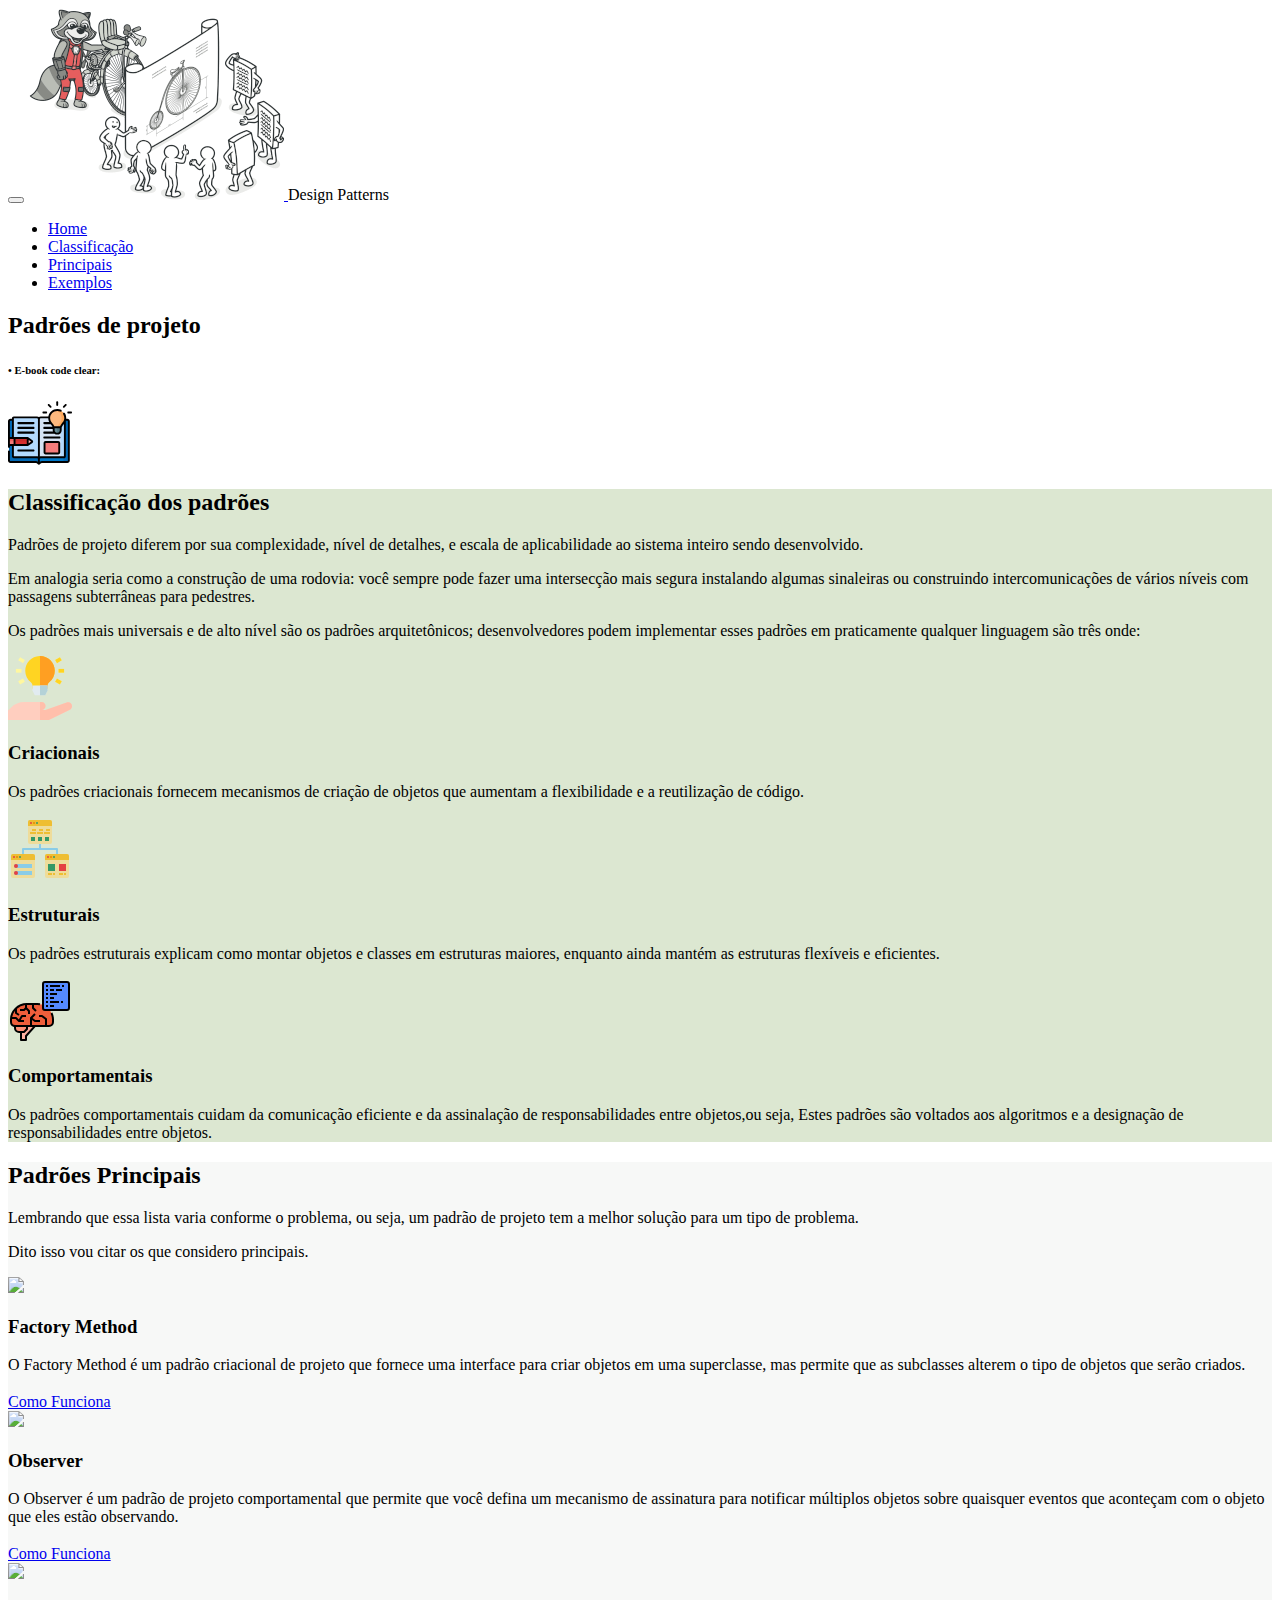
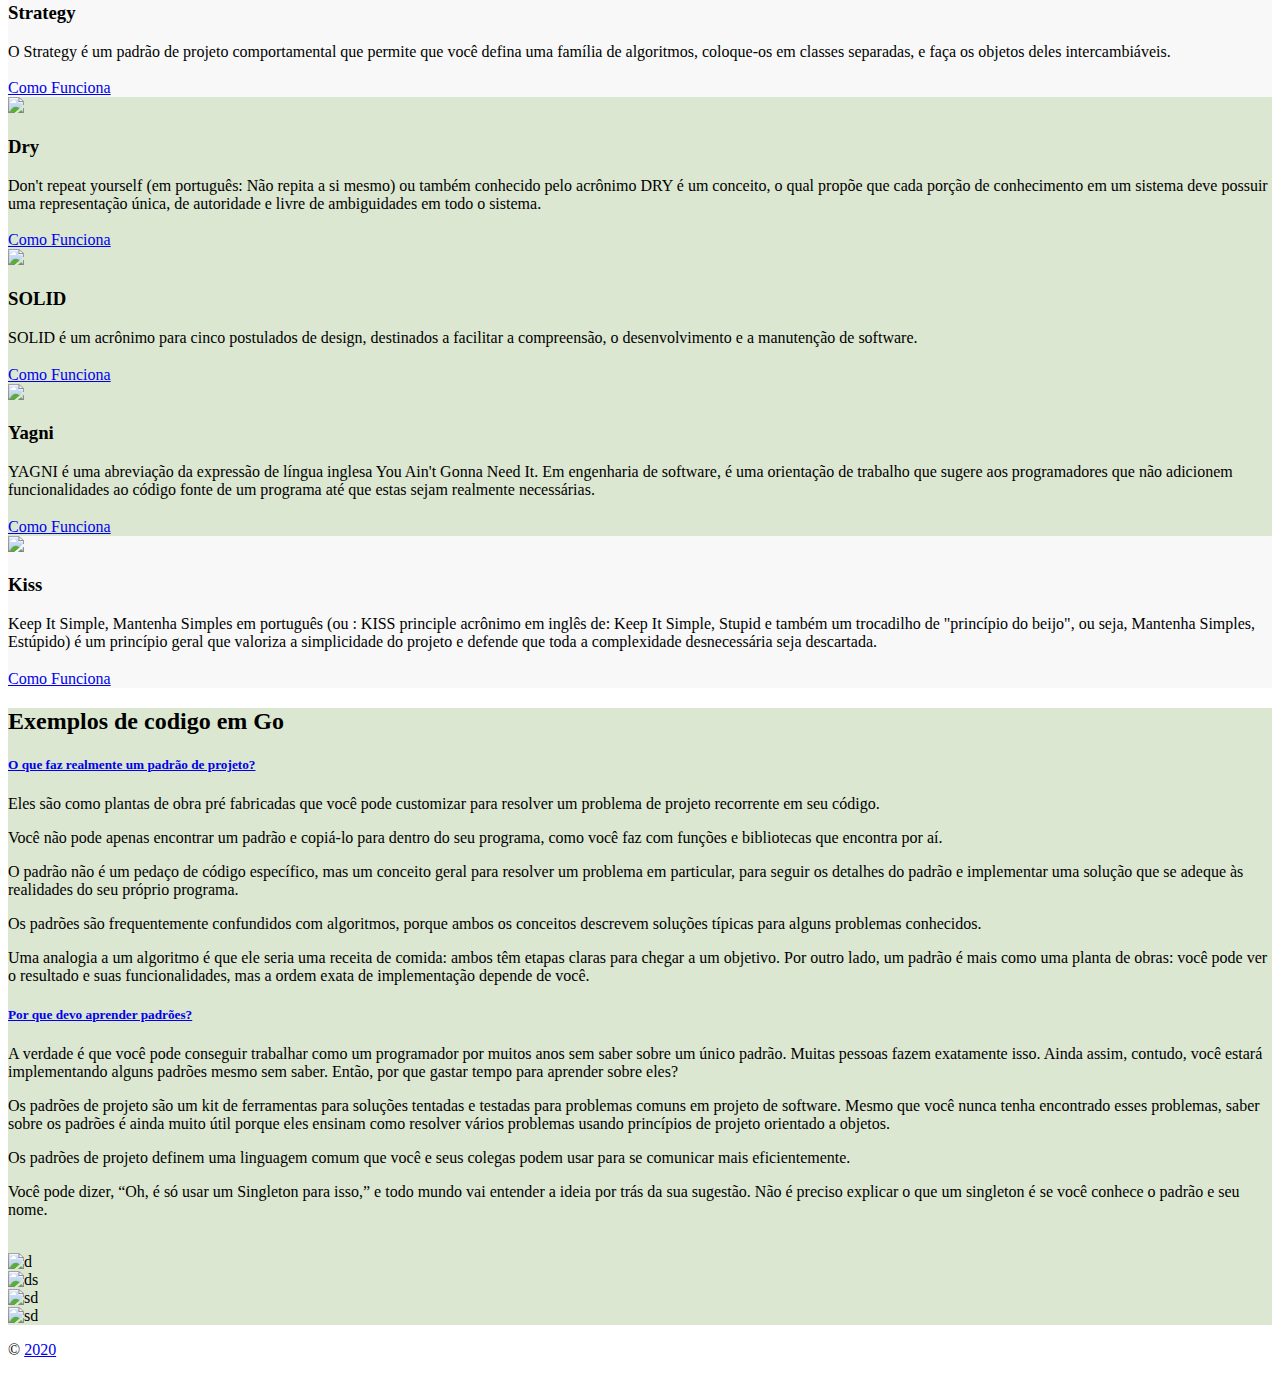
==== index.html @ e41fa411 "refactor" ====
<!DOCTYPE html>
<html lang="pt-br">

<head>
	<script async src="https://www.googletagmanager.com/gtag/xxxxxxxxxxxxxxx"></script>
	<script>
		window.dataLayer = window.dataLayer || [];

		function gtag() {
			dataLayer.push(arguments);
		}
		gtag('js', new Date());

		gtag('config', 'UA-113552331-1');
	</script>

<!-- Basic Page Needs
  ================================================== -->
	<meta charset="utf-8">
	<title>design patterns</title>
	<meta name="viewport" content="width=device-width, initial-scale=1, maximum-scale=1">

<!--=========================
    estilos
  ============================== -->
<!-- BOOTSTRAP CSS -->
	<link rel="stylesheet" href="css/bootstrap.min.css">


<!-- EXTERNAL PLUGIN CSS -->
	<link rel="stylesheet" href="css/swiper.min.css">
	<!-- Screenshot Slider -->
	<link rel="stylesheet" href="css/nivo-lightbox.css">
	<!-- Screenshot Slider -->
	<link rel="stylesheet" href="css/themes/default/default.css">
	<!-- TYPOGRAPHY -->
	<link id="toTypography" href="css/typography/typography-1.css" rel="stylesheet">

	<!-- CUSTOM CSS -->
	<link rel="stylesheet" href="css/style.css">

	<!-- COLORS -->
	<link id="toColor" href="css/colors/green.css" rel="stylesheet">

	<!--ICONE DA ABA-->
	<link rel="shortcut icon" href="images/logo/patterns-logo.png">

</head>

<body class="body-container">
	<div id="page" class="page">
<!-- start page -->
		
<!--=========================
    NAVBAR
		=========================-->
		<div class="navbar navbar-nemo navbar-fixed-top">
			<div class="container">
				<div class="navbar-header">
					<button type="button" class="navbar-toggle" data-toggle="collapse" data-target="#nemo-navigation" aria-expanded="false">
						<span class="sr-only"></span>
						<span class="icon-bar icon-bar-top"></span>
						<span class="icon-bar icon-bar-middle"></span>
						<span class="icon-bar icon-bar-bottom"></span>
					</button>

					<?xml version="1.0" encoding="utf-8"?>

					<!--LOGO -->
					<a class="navbar-brand" href="#">
						<img src="images/icons/patterns-logo.png" alt="Logo">
					</a>
					<h7 class=".btn-sm">Design Patterns</h7>
				</div>

				<div class="collapse navbar-collapse" id="nemo-navigation">
					<ul class="nav navbar-nav navbar-right">
						<li class="active">
							<a href="#1">Home</a>
						</li>
						<li>
							<a href="#2">Classificação</a>
						</li>
						<li>
							<a href="#3">Principais</a>
						</li>
						<li>
							<a href="#4">Exemplos</a>
						</li>
					</ul>
				</div>
			</div>
		</div>
		
<!--=========================
    Home
		=========================-->
		<section class="resraurant-description-1 content-half white-bg" id="1">
			<div class="container-half container-half-left cover-bg pr-30 editBG" style="background-image: url(images/icons/home1.jpeg);"></div>

			<div class="container">
				<div class="row">
					<div class="col-md-6 col-md-offset-7 p100">

						<h2 class="title-text"> Padrões de projeto </h2>

						<h6 class="title-text">• E-book code clear:</h6>
						<a href="./e-books/Codigo Limpo - PT.pdf" class="btn btn-default btn-sm">
							<img src="images/icons/home2.svg" />
						</a>

					</div>
				</div>
			</div>
		</section>
		
<!--=========================
    Classificação
		=========================-->
		<section class="2 text-center padding-120-75" id="2" style="background-color: rgb(220, 231, 209)">
			<div class="container">

				<h2 class="heading-text">Classificação dos padrões</h2>
					<p>Padrões de projeto diferem por sua complexidade, nível de detalhes, e escala de aplicabilidade ao sistema inteiro sendo desenvolvido.</p>

					<p>Em analogia seria como a construção de uma rodovia: você sempre pode fazer uma intersecção mais segura instalando algumas sinaleiras ou construindo intercomunicações de vários níveis com passagens subterrâneas para pedestres.</p>
					
					<p>Os padrões mais universais e de alto nível são os padrões arquitetônicos; desenvolvedores podem implementar esses padrões em praticamente qualquer linguagem são três onde:</p>
				
				<div class="row">
					<div class="col-md-4 col-sm-8 col-md-offset-0 col-sm-offset-2 p_lr45 mb50">
						<div class="feature-item">
							<img src="images/icons/class1.svg" />
							<h3 class="title-text"></h3>
							<h3 class="title-text">Criacionais</h3>
							<p> Os padrões criacionais fornecem mecanismos de criação de objetos que aumentam a flexibilidade e a reutilização de código.
							</p>
						</div>

					</div>

					<div class="col-md-4 col-sm-8 col-md-offset-0 col-sm-offset-2 p_lr45 mb50">
						<div class="feature-item">
							<img src="images/icons/class2.svg" />
							<h3 class="title-text"></h3>
							<h3 class="title-text">Estruturais</h3>
							<p> Os padrões estruturais explicam como montar objetos e classes em estruturas maiores, enquanto ainda mantém as estruturas flexíveis e eficientes.</p>
						</div>
					</div>

					<div class="col-md-4 col-sm-8 col-md-offset-0 col-sm-offset-2 p_lr45 mb50">
						<div class="feature-item">
							<img src="images/icons/class3.svg" />
							<h3 class="title-text"></h3>
							<h3 class="title-text">Comportamentais</h3>
							<p> Os padrões comportamentais cuidam da comunicação eficiente e da assinalação de responsabilidades entre objetos,ou seja, Estes padrões são voltados aos algoritmos e a designação de responsabilidades entre objetos.
							</p>
						</div>
					</div>
				</div>
			</div>
		</section>


<!--=========================
    Principais
		=========================-->
		<section class="3 text-center padding-120-75" id="3" style="background-color: rgb(247, 248, 247)">
			<div class="container">
				<div class="row">
					<div class="col-lg-6 col-md-8 col-sm-10 col-lg-offset-3 col-md-offset-2 col-sm-offset-1">
						<div class="section-heading text-center">

							<h2 class="heading-text">Padrões Principais</h2>
							<p> Lembrando que essa lista varia conforme o problema, ou seja, um padrão de projeto tem a melhor solução para um tipo de problema. </p>
							<p>Dito isso vou citar os que considero principais.</p>

						</div>
					</div>
				</div>

				<div class="content-half feature-style-half-content">
					<div class="container-half container-half-left cover-bg editBG" style="background-image: url(images/cesta/cesta2.jpg);"></div>

					<div class="row">
						<div class="col-md-6 col-sm-6 col-sm-offset-6 col-md-offset-7">
							<div class="feature-item text-center">

								<img src="images/icons/7cesta.svg" />
								<h3 class="title-text"></h3>
								<h3 class="title-text">Factory Method</h3>
								<p>O Factory Method é um padrão criacional de projeto que fornece uma interface para criar objetos em uma superclasse, mas permite que as subclasses alterem o tipo de objetos que serão criados.</p>

								<h3 class="title-text"></h3>
								<a href="./pages/tutorial.html" class="btn btn-info btn-lg">
									<span>Como Funciona</span>
								</a>

							</div>
						</div>
					</div>
				</div>

				<div class="content-half feature-style-half-content">
					<div class="container-half container-half-right cover-bg editBG" style="background-image: url(images/cesta/cesta3.jpg);"></div>

					<div class="row">
						<div class="col-md-4 col-sm-6 col-md-offset-1">
							<div class="feature-item text-center">

								<img src="images/icons/8cesta.svg" />
								<h3 class="title-text"></h3>
								<h3 class="title-text">Observer</h3>
								<p>O Observer é um padrão de projeto comportamental que permite que você defina um mecanismo de assinatura para notificar múltiplos objetos sobre quaisquer eventos que aconteçam com o objeto que eles estão observando.</p>

								<h3 class="title-text"></h3>
								<a href="./pages/observer.html" class="btn btn-info btn-lg">
									<span>Como Funciona</span>
								</a>

							</div>
						</div>
					</div>
				</div>

				<div class="content-half feature-style-half-content">
					<div class="container-half container-half-left cover-bg editBG" style="background-image: url(images/cesta/cesta4.jpg)"></div>

					<div class="row">
						<div class="col-md-4 col-sm-6 col-sm-offset-6 col-md-offset-7">
							<div class="feature-item text-center">

								<img src="images/icons/9cesta.svg" />
								<h3 class="title-text"></h3>
								<h3 class="title-text">Strategy</h3>
								<p>O Strategy é um padrão de projeto comportamental que permite que você defina uma família de algoritmos, coloque-os em classes separadas, e faça os objetos deles intercambiáveis.</p>
							
								<h3 class="title-text"></h3>
								<a href="./pages/tutorial.html" class="btn btn-info btn-lg">
									<span>Como Funciona</span>
								</a>

							</div>
						</div>
					</div>
				</div>
		</section>

		<section class="3 text-center padding-120-75" id="3" style="background-color:  rgb(220, 231, 209)">
			<div class="container">
				<div class="row">
					<div class="col-lg-6 col-md-8 col-sm-10 col-lg-offset-3 col-md-offset-2 col-sm-offset-1">
						<div class="section-heading text-center">
						</div>
					</div>
				</div>

				<div class="content-half feature-style-half-content">
					<div class="container-half container-half-left cover-bg editBG" style="background-image: url(images/cesta/detox.jpg);"></div>

					<div class="row">
						<div class="col-md-6 col-sm-6 col-sm-offset-6 col-md-offset-7">
							<div class="feature-item text-center">

								<img src="images/icons/7cesta.svg" />
								<h3 class="title-text"></h3>
								<h3 class="title-text">Dry</h3>
								<p>Don't repeat yourself (em português: Não repita a si mesmo) ou também conhecido pelo acrônimo DRY é um conceito, o qual propõe que cada porção de conhecimento em um sistema deve possuir uma representação única, de autoridade e livre de ambiguidades em todo o sistema.</p>

								<h3 class="title-text"></h3>
								<a href="./pages/tutorial.html" class="btn btn-info btn-lg">
									<span>Como Funciona</span>
								</a>

							</div>
						</div>
					</div>
				</div>

				<div class="content-half feature-style-half-content">
					<div class="container-half container-half-right cover-bg editBG" style="background-image: url(images/cesta/cesta3.jpg);"></div>

					<div class="row">
						<div class="col-md-4 col-sm-6 col-md-offset-1">
							<div class="feature-item text-center">

								<img src="images/icons/8cesta.svg" />
								<h3 class="title-text"></h3>
								<h3 class="title-text">SOLID</h3>
								<p>SOLID é um acrônimo para cinco postulados de design, destinados a facilitar a compreensão, o desenvolvimento e a manutenção de software.</p>

								<h3 class="title-text"></h3>
								<a href="./pages/tutorial.html" class="btn btn-info btn-lg">
									<span>Como Funciona</span>
								</a>

							</div>
						</div>
					</div>
				</div>

				<div class="content-half feature-style-half-content">
					<div class="container-half container-half-left cover-bg editBG" style="background-image: url(images/cesta/cesta4.jpg)"></div>

					<div class="row">
						<div class="col-md-4 col-sm-6 col-sm-offset-6 col-md-offset-7">
							<div class="feature-item text-center">

								<img src="images/icons/9cesta.svg" />
								<h3 class="title-text"></h3>
								<h3 class="title-text">Yagni</h3>
								<p>YAGNI é uma abreviação da expressão de língua inglesa You Ain't Gonna Need It. Em engenharia de software, é uma orientação de trabalho que sugere aos programadores que não adicionem funcionalidades ao código fonte de um programa até que estas sejam realmente necessárias.</p>

								<h3 class="title-text"></h3>
								<a href="./pages/tutorial.html" class="btn btn-info btn-lg">
									<span>Como Funciona</span>
								</a>

							</div>
						</div>
					</div>
				</div>
		</section>

		<section class="3 text-center padding-120-75" id="3" style="background-color: rgb(247, 248, 247)">
			<div class="container">
				<div class="row">
					<div class="col-lg-6 col-md-8 col-sm-10 col-lg-offset-3 col-md-offset-2 col-sm-offset-1">
						<div class="section-heading text-center">
						</div>
					</div>
				</div>

				<div class="content-half feature-style-half-content">
					<div class="container-half container-half-right cover-bg editBG" style="background-image: url(images/cesta/fatiado.jpg);"></div>

					<div class="row">
						<div class="col-md-4 col-sm-6 col-md-offset-1">
							<div class="feature-item text-center">

								<img src="images/icons/fatiado.svg" />
								<h3 class="title-text"></h3>
								<h3 class="title-text">Kiss</h3>
								<p>Keep It Simple, Mantenha Simples em português (ou : KISS principle acrônimo em inglês de: Keep It Simple, Stupid e também um trocadilho de "princípio do beijo", ou seja, Mantenha Simples, Estúpido) é um princípio geral que valoriza a simplicidade do projeto e defende que toda a complexidade desnecessária seja descartada.</p>

								<h3 class="title-text"></h3>
								<a href="./pages/tutorial.html" class="btn btn-info btn-lg">
									<span>Como Funciona</span>
								</a>

							</div>
						</div>
					</div>
				</div>
		</section>

		</div>
		</section>

<!--=========================
    Exemplos
		=========================-->
		<section class="4 text-center padding-120-75" id="4" style="background-color: rgb(220, 231, 209)">
			<div class="container">
				<div class="row">
					<div class="col-lg-6 col-md-8 col-sm-10 col-lg-offset-3 col-md-offset-2 col-sm-offset-1">
						<div class="section-heading text-center">

							<h2 class="heading-text">Exemplos de codigo em Go</h2>

							<div class="panel">
								<div class="panel-heading secondary-color-bg" role="tab" id="headingOne_accordionThree">
									<h5 class="title-text">
										<a role="button" data-toggle="collapse" data-parent="#accordionThree" href="#collapseOne_accordionTwo" aria-expanded="true"
										aria-controls="collapseOne_accordionThree">
										O que faz realmente um padrão de projeto?
										</a>
									</h5>
								</div>
								<div id="collapseOne_accordionTwo" class="panel-collapse collapse in" role="tabpanel" aria-labelledby="headingOne_accordionTwo">
									<div class="panel-body secondary-color-bg">
					<p>Eles são como plantas de obra pré fabricadas que você pode customizar para resolver um problema de projeto recorrente em seu código.</p>
					
					<p>Você não pode apenas encontrar um padrão e copiá-lo para dentro do seu programa, como você faz com funções e bibliotecas que encontra por aí.</p> 
					
					<p>O padrão não é um pedaço de código específico, mas um conceito geral para resolver um problema em particular, para seguir os detalhes do padrão e implementar uma solução que se adeque às realidades do seu próprio programa.</p>
					
					<p>Os padrões são frequentemente confundidos com algoritmos, porque ambos os conceitos descrevem soluções típicas para alguns problemas conhecidos.</p> 
					
					<p>Uma analogia a um algoritmo é que ele seria uma receita de comida: ambos têm etapas claras para chegar a um objetivo. Por outro lado, um padrão é mais como uma planta de obras: você pode ver o resultado e suas funcionalidades, mas a ordem exata de implementação depende de você.</p>
									</div>
								</div>
							</div>
					
							
							<div class="panel">
								<div class="panel-heading secondary-color-bg" role="tab" id="headingFour_accordionFive">
									<h5 class="title-text">
										<a role="button" class="collapsed" data-toggle="collapse" data-parent="#accordionThree" href="#collapseFour_accordionFive"
										aria-expanded="true" aria-controls="collapseFour_accordionFive">
										Por que devo aprender padrões?
									</a>
								</h5>
							</div>
							<div id="collapseFour_accordionFive" class="panel-collapse collapse" role="tabpanel" aria-labelledby="headingFour_accordionFive">
							<div class="panel-body secondary-color-bg">
					<p>A verdade é que você pode conseguir trabalhar como um programador por muitos anos sem saber sobre um único padrão. Muitas pessoas fazem exatamente isso. Ainda assim, contudo, você estará implementando alguns padrões mesmo sem saber. Então, por que gastar tempo para aprender sobre eles?</p>
					
					<p>Os padrões de projeto são um kit de ferramentas para soluções tentadas e testadas para problemas comuns em projeto de software. Mesmo que você nunca tenha encontrado esses problemas, saber sobre os padrões é ainda muito útil porque eles ensinam como resolver vários problemas usando princípios de projeto orientado a objetos.</p>
					
					<p>Os padrões de projeto definem uma linguagem comum que você e seus colegas podem usar para se comunicar mais eficientemente.</p>
					
					<p>Você pode dizer, “Oh, é só usar um Singleton para isso,” e todo mundo vai entender a ideia por trás da sua sugestão. Não é preciso explicar o que um singleton é se você conhece o padrão e seu nome.</p>
									</div>
								</div>
							</div>

						</div>
					</div>
				</div>

				<div class="swiper-container screenshot-slides" id="screenshot-1-swiper">
					<img src="" class="screenshot-frame" alt="">
					<div class="swiper-wrapper">
						<!-- SLIDES -->

						<div class="swiper-slide">
							<img src="images/screenshots/sc1.jpg" alt="d" id="edit1">
						</div>
						<div class="swiper-slide">
							<img src="images/screenshots/sc2.png" alt="ds" id="edit2">
						</div>
						<div class="swiper-slide">
							<img src="images/screenshots/sc3.png" alt="sd" id="edit3">
						</div>
						<div class="swiper-slide">
							<img src="images/screenshots/sc4.png" alt="sd" id="edit4">
						</div>

					</div>
					<div class="swiper-pagination" id="edit4"></div>

				</div>
			</div>
		</section>

<!--=========================
    Footer
		=========================-->
		<footer class="footers footer-1 editBG" id="footer" style="outline: none; cursor: default;">
			<div class="container text-center">
				<p class="copyright" style="outline: none; cursor: default;">©
					<a href="#" style="outline: none; cursor: default;">2020</a></p>
			</div>
		</footer>


<!--=========================
    SCRIPTS
		=========================-->
		<script src="js/jquery-1.11.3.min.js"></script>
		<script src="js/bootstrap.min.js"></script>
		<script src="js/nivo-lightbox.min.js"></script>
		<script src="js/jquery.scrollTo.min.js"></script>
		<script src="js/jquery.localScroll.min.js"></script>
		<script src="js/jquery.nav.js"></script>
		<script src="js/jquery.ajaxchimp.min.js"></script>
		<script src="js/jquery.fitvids.js"></script>
		<script src="js/matchMedia.js"></script>
		<script src="js/jquery.mixitup.js"></script>
		<script src="js/swiper.jquery.min.js"></script>
		<script src="js/smoothscroll.js"></script>
		<script src="js/jquery.datetimepicker.full.min.js"></script>
		<script src="js/jquery.countdown.min.js"></script>
		<script src="js/application.js"></script>

</body>
</html>
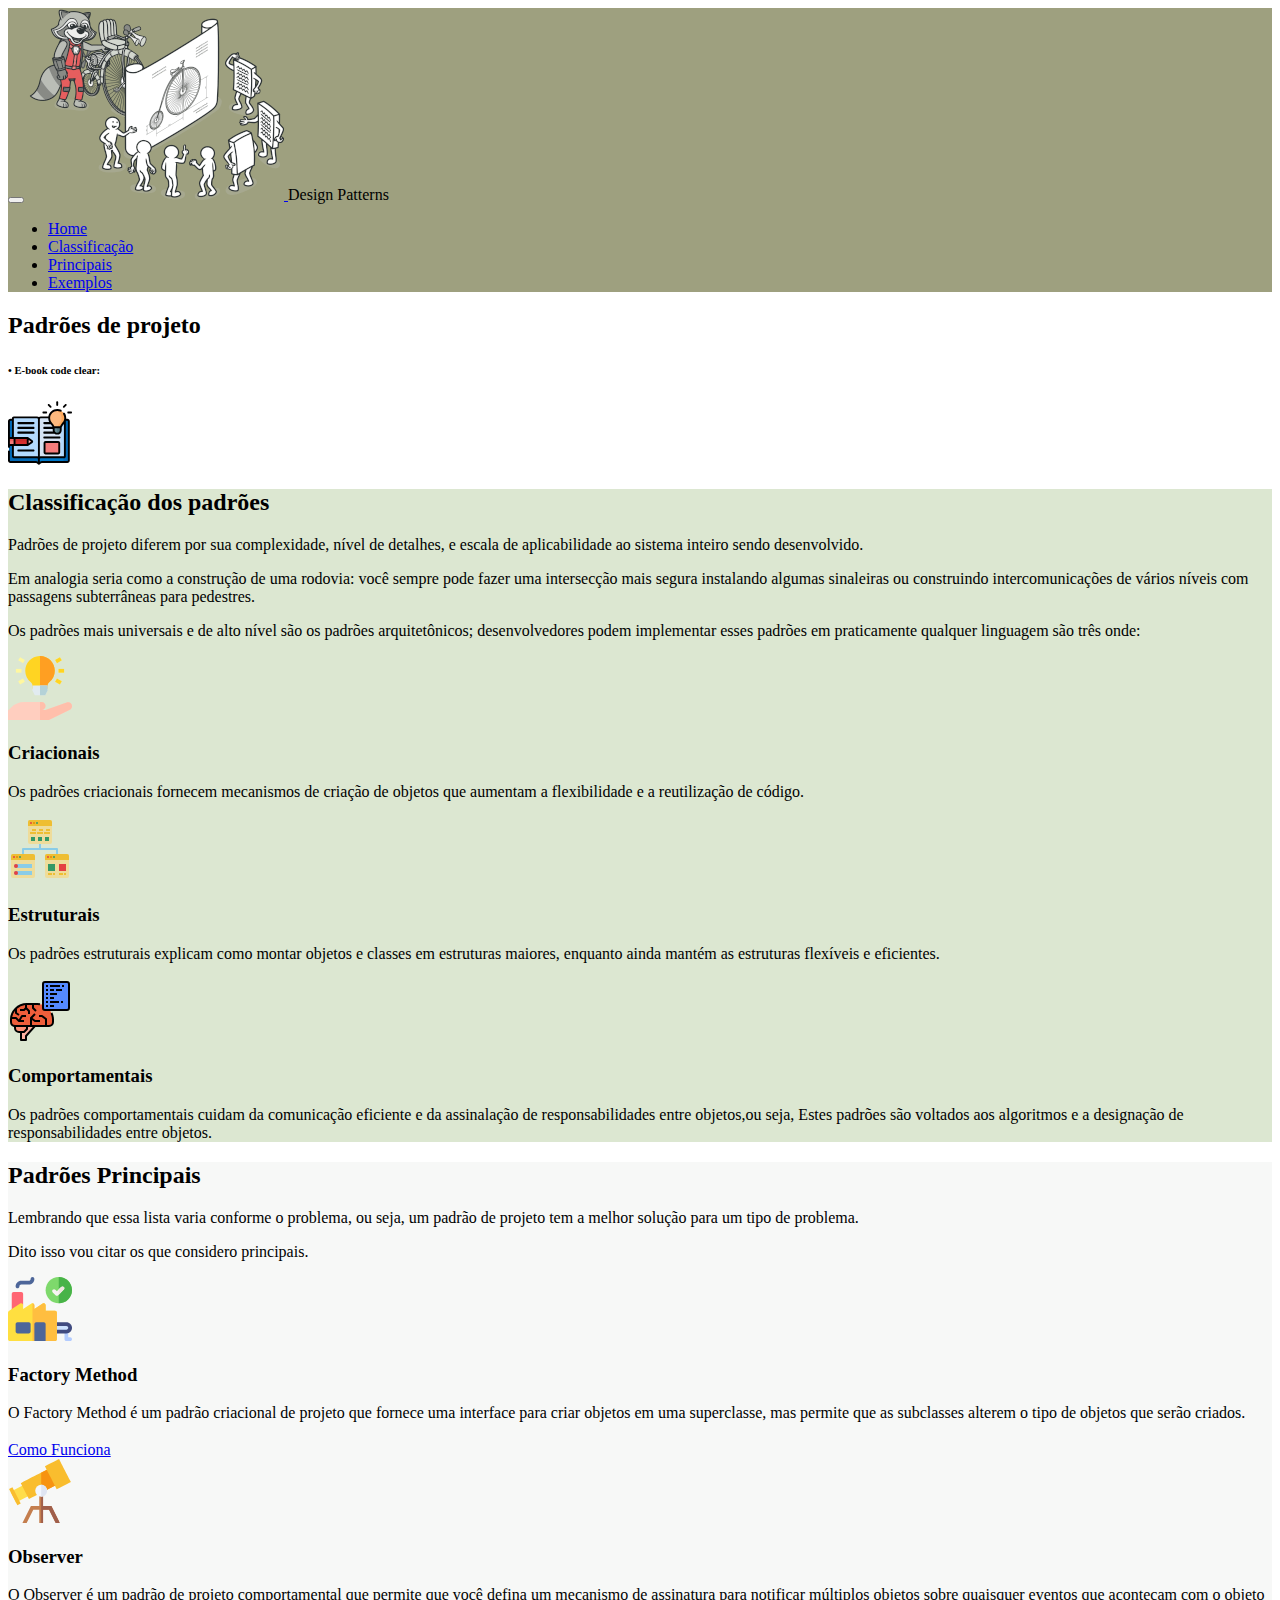
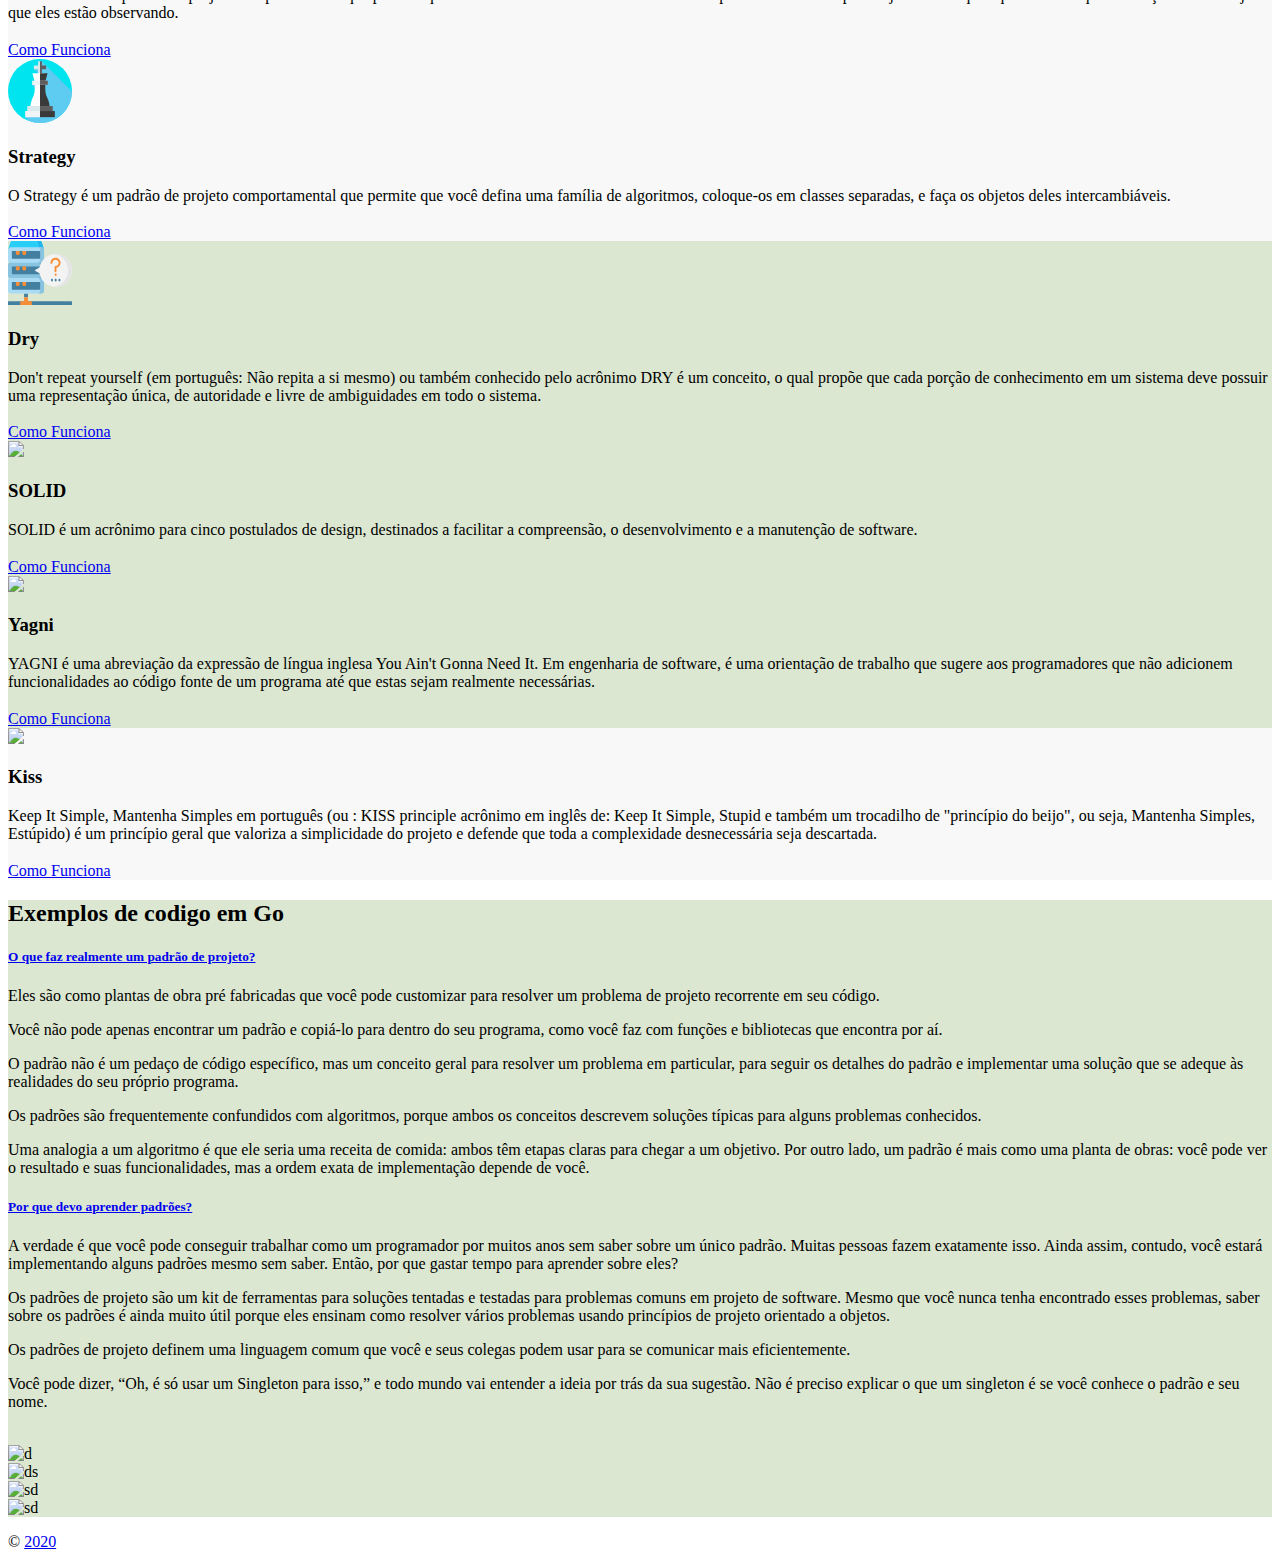
==== commit 7cf02053: "refactor" ====
--- a/index.html
+++ b/index.html
@@ -43,7 +43,7 @@
 	<link id="toColor" href="css/colors/green.css" rel="stylesheet">
 
 	<!--ICONE DA ABA-->
-	<link rel="shortcut icon" href="images/logo/patterns-logo.png">
+	<link rel="shortcut icon" href="images/icons/patterns-logo.png">
 
 </head>
 
@@ -54,7 +54,7 @@
 <!--=========================
     NAVBAR
 		=========================-->
-		<div class="navbar navbar-nemo navbar-fixed-top">
+		<div class="navbar navbar-nemo navbar-fixed-top" style="background-color: rgb(158, 160, 127)">
 			<div class="container">
 				<div class="navbar-header">
 					<button type="button" class="navbar-toggle" data-toggle="collapse" data-target="#nemo-navigation" aria-expanded="false">
@@ -186,7 +186,7 @@
 						<div class="col-md-6 col-sm-6 col-sm-offset-6 col-md-offset-7">
 							<div class="feature-item text-center">
 
-								<img src="images/icons/7cesta.svg" />
+								<img src="images/factory-method/factory1.svg" />
 								<h3 class="title-text"></h3>
 								<h3 class="title-text">Factory Method</h3>
 								<p>O Factory Method é um padrão criacional de projeto que fornece uma interface para criar objetos em uma superclasse, mas permite que as subclasses alterem o tipo de objetos que serão criados.</p>
@@ -208,7 +208,7 @@
 						<div class="col-md-4 col-sm-6 col-md-offset-1">
 							<div class="feature-item text-center">
 
-								<img src="images/icons/8cesta.svg" />
+								<img src="images/observer/observer1.svg" />
 								<h3 class="title-text"></h3>
 								<h3 class="title-text">Observer</h3>
 								<p>O Observer é um padrão de projeto comportamental que permite que você defina um mecanismo de assinatura para notificar múltiplos objetos sobre quaisquer eventos que aconteçam com o objeto que eles estão observando.</p>
@@ -230,7 +230,7 @@
 						<div class="col-md-4 col-sm-6 col-sm-offset-6 col-md-offset-7">
 							<div class="feature-item text-center">
 
-								<img src="images/icons/9cesta.svg" />
+								<img src="images/strategy/stratregy1.svg" />
 								<h3 class="title-text"></h3>
 								<h3 class="title-text">Strategy</h3>
 								<p>O Strategy é um padrão de projeto comportamental que permite que você defina uma família de algoritmos, coloque-os em classes separadas, e faça os objetos deles intercambiáveis.</p>
@@ -262,7 +262,7 @@
 						<div class="col-md-6 col-sm-6 col-sm-offset-6 col-md-offset-7">
 							<div class="feature-item text-center">
 
-								<img src="images/icons/7cesta.svg" />
+								<img src="images/dry/dry1.svg" />
 								<h3 class="title-text"></h3>
 								<h3 class="title-text">Dry</h3>
 								<p>Don't repeat yourself (em português: Não repita a si mesmo) ou também conhecido pelo acrônimo DRY é um conceito, o qual propõe que cada porção de conhecimento em um sistema deve possuir uma representação única, de autoridade e livre de ambiguidades em todo o sistema.</p>
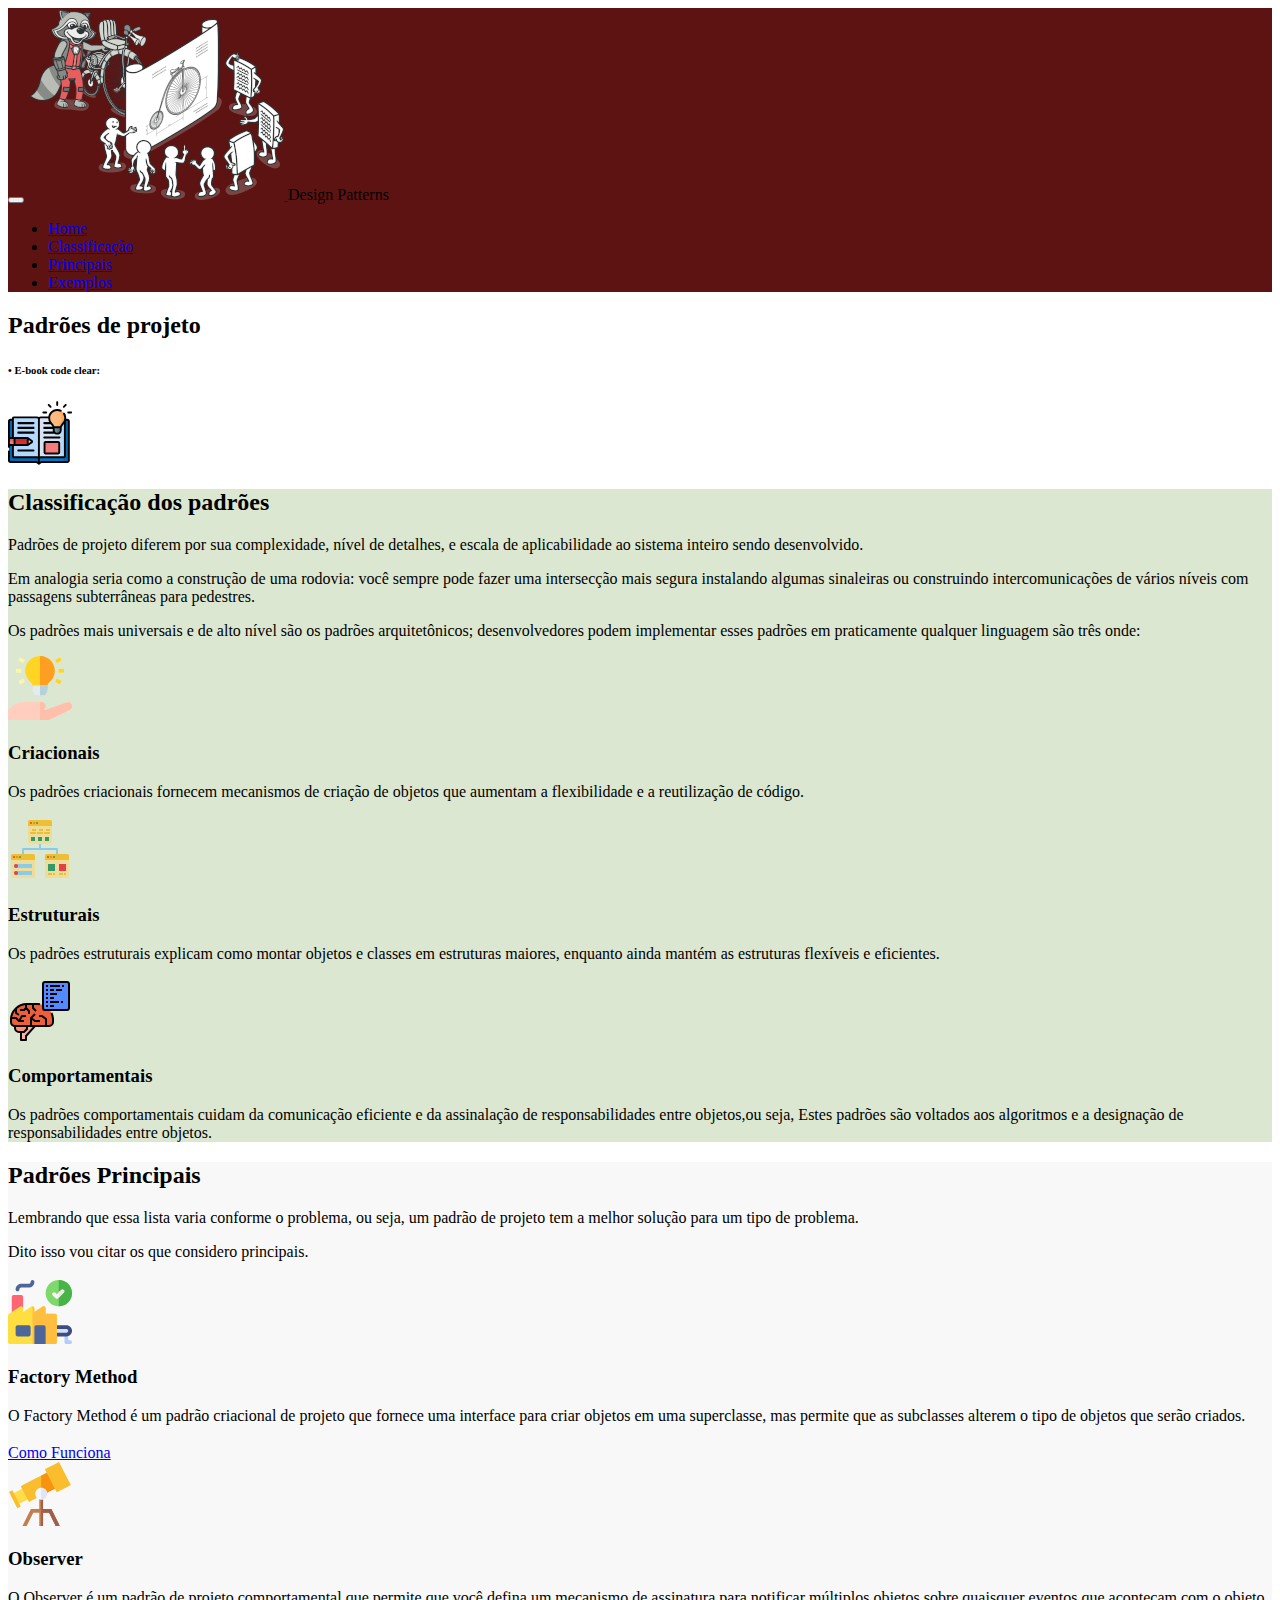
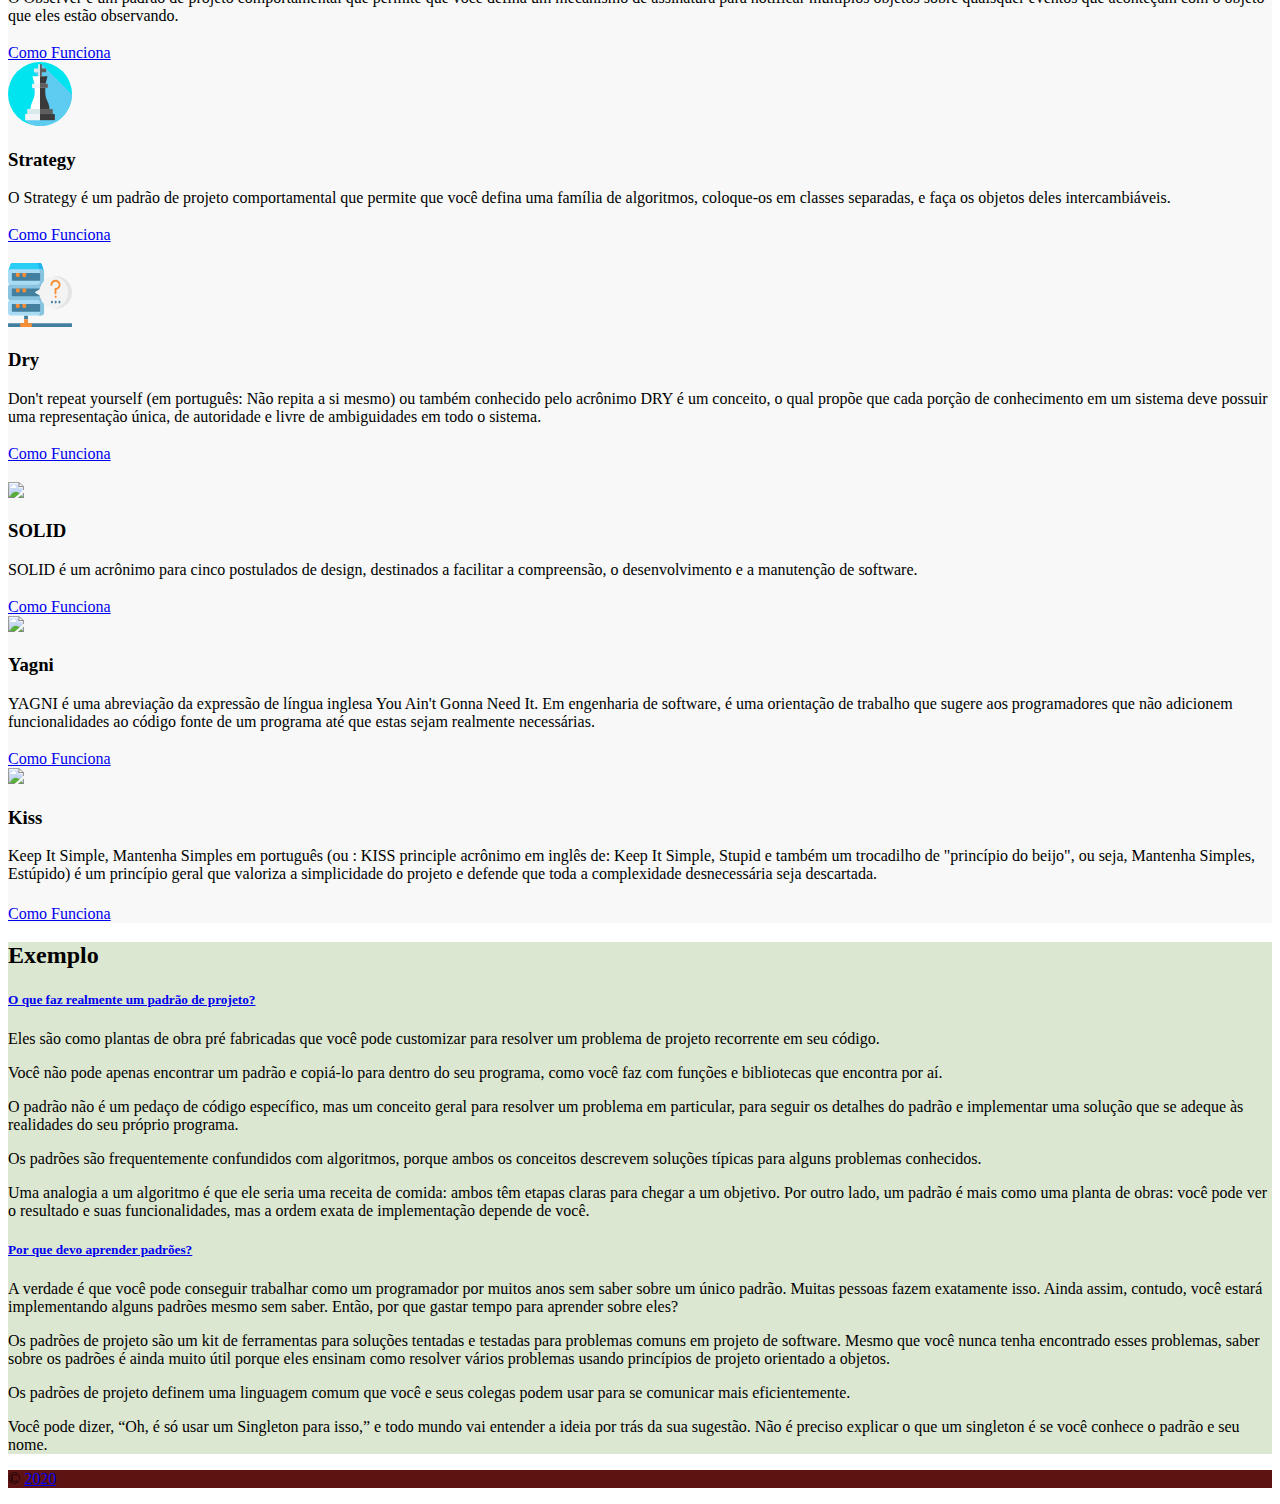
==== commit a4d83931: "images for svg" ====
--- a/index.html
+++ b/index.html
@@ -54,7 +54,7 @@
 <!--=========================
     NAVBAR
 		=========================-->
-		<div class="navbar navbar-nemo navbar-fixed-top" style="background-color: rgb(158, 160, 127)">
+		<div class="navbar navbar-nemo navbar-fixed-top" style="background-color: #5e1313">
 			<div class="container">
 				<div class="navbar-header">
 					<button type="button" class="navbar-toggle" data-toggle="collapse" data-target="#nemo-navigation" aria-expanded="false">
@@ -117,7 +117,8 @@
 <!--=========================
     Classificação
 		=========================-->
-		<section class="2 text-center padding-120-75" id="2" style="background-color: rgb(220, 231, 209)">
+		
+		<section class="2 text-center padding-110-75" id="2" style="background-color: rgb(220, 231, 209)">
 			<div class="container">
 
 				<h2 class="heading-text">Classificação dos padrões</h2>
@@ -150,7 +151,7 @@
 
 					<div class="col-md-4 col-sm-8 col-md-offset-0 col-sm-offset-2 p_lr45 mb50">
 						<div class="feature-item">
-							<img src="images/icons/class3.svg" />
+							<img width="64" height="64" src="images/icons/class3.svg" />
 							<h3 class="title-text"></h3>
 							<h3 class="title-text">Comportamentais</h3>
 							<p> Os padrões comportamentais cuidam da comunicação eficiente e da assinalação de responsabilidades entre objetos,ou seja, Estes padrões são voltados aos algoritmos e a designação de responsabilidades entre objetos.
@@ -165,12 +166,12 @@
 <!--=========================
     Principais
 		=========================-->
-		<section class="3 text-center padding-120-75" id="3" style="background-color: rgb(247, 248, 247)">
+		<section class="3 text-center padding-110-75" id="3" style="background-color: rgb(247, 248, 247)">
 			<div class="container">
 				<div class="row">
 					<div class="col-lg-6 col-md-8 col-sm-10 col-lg-offset-3 col-md-offset-2 col-sm-offset-1">
 						<div class="section-heading text-center">
-
+							<h2></h2>
 							<h2 class="heading-text">Padrões Principais</h2>
 							<p> Lembrando que essa lista varia conforme o problema, ou seja, um padrão de projeto tem a melhor solução para um tipo de problema. </p>
 							<p>Dito isso vou citar os que considero principais.</p>
@@ -180,9 +181,10 @@
 				</div>
 
 				<div class="content-half feature-style-half-content">
-					<div class="container-half container-half-left cover-bg editBG" style="background-image: url(images/cesta/cesta2.jpg);"></div>
-
-					<div class="row">
+					<div class="container-half container-half-left cover-bg editBG" style="background-image: url(images/factory-method/factory3.svg);"></div>
+
+					<h3 class="title-text"></h3>
+					<h class="row">
 						<div class="col-md-6 col-sm-6 col-sm-offset-6 col-md-offset-7">
 							<div class="feature-item text-center">
 
@@ -192,17 +194,17 @@
 								<p>O Factory Method é um padrão criacional de projeto que fornece uma interface para criar objetos em uma superclasse, mas permite que as subclasses alterem o tipo de objetos que serão criados.</p>
 
 								<h3 class="title-text"></h3>
-								<a href="./pages/tutorial.html" class="btn btn-info btn-lg">
-									<span>Como Funciona</span>
-								</a>
-
-							</div>
-						</div>
-					</div>
-				</div>
-
-				<div class="content-half feature-style-half-content">
-					<div class="container-half container-half-right cover-bg editBG" style="background-image: url(images/cesta/cesta3.jpg);"></div>
+								<a href="./pages/tutorial.html" class="btn btn-info btn-sm">
+									<span>Como Funciona</span>
+								</a>
+
+							</div>
+						</div>
+					</h>
+				</div>
+
+				<div class="content-half feature-style-half-content">
+					<div class="container-half container-half-right cover-bg editBG" style="background-image: url(images/observer/obeserver2.svg);"></div>
 
 					<div class="row">
 						<div class="col-md-4 col-sm-6 col-md-offset-1">
@@ -214,17 +216,17 @@
 								<p>O Observer é um padrão de projeto comportamental que permite que você defina um mecanismo de assinatura para notificar múltiplos objetos sobre quaisquer eventos que aconteçam com o objeto que eles estão observando.</p>
 
 								<h3 class="title-text"></h3>
-								<a href="./pages/observer.html" class="btn btn-info btn-lg">
-									<span>Como Funciona</span>
-								</a>
-
-							</div>
-						</div>
-					</div>
-				</div>
-
-				<div class="content-half feature-style-half-content">
-					<div class="container-half container-half-left cover-bg editBG" style="background-image: url(images/cesta/cesta4.jpg)"></div>
+								<a href="./pages/observer.html" class="btn btn-info btn-sm">
+									<span>Como Funciona</span>
+								</a>
+
+							</div>
+						</div>
+					</div>
+				</div>
+
+				<div class="content-half feature-style-half-content">
+					<div class="container-half container-half-left cover-bg editBG" style="background-image: url(images/strategy/statetegy2.svg)"></div>
 
 					<div class="row">
 						<div class="col-md-4 col-sm-6 col-sm-offset-6 col-md-offset-7">
@@ -236,137 +238,122 @@
 								<p>O Strategy é um padrão de projeto comportamental que permite que você defina uma família de algoritmos, coloque-os em classes separadas, e faça os objetos deles intercambiáveis.</p>
 							
 								<h3 class="title-text"></h3>
-								<a href="./pages/tutorial.html" class="btn btn-info btn-lg">
-									<span>Como Funciona</span>
-								</a>
-
+								<a href="./pages/tutorial.html" class="btn btn-info btn-sm">
+									<span>Como Funciona</span>
+								</a>
+
+							</div>
+						</div>
+					</div>
+				</div>
+
+				<div class="row">
+					<div class="col-lg-6 col-md-8 col-sm-10 col-lg-offset-3 col-md-offset-2 col-sm-offset-1">
+						<div class="section-heading text-center">
+						</div>
+					</div>
+				</div>
+
+				<div class="content-half feature-style-half-content">
+					<div class="container-half container-half-left cover-bg editBG" style="background-image: url(images/dry/dry2.svg);"></div>
+
+					<h3 class="title-text"></h3>
+					<div class="row">
+						<div class="col-md-6 col-sm-6 col-sm-offset-6 col-md-offset-7">
+							<div class="feature-item text-center"></div>
+
+								<img src="images/dry/dry1.svg" />
+								<h3 class="title-text"></h3>
+								<h3 class="title-text">Dry</h3>
+								<p>Don't repeat yourself (em português: Não repita a si mesmo) ou também conhecido pelo acrônimo DRY é um conceito, o qual propõe que cada porção de conhecimento em um sistema deve possuir uma representação única, de autoridade e livre de ambiguidades em todo o sistema.</p>
+
+								<h3 class="title-text"></h3>
+								<a href="./pages/tutorial.html" class="btn btn-info btn-sm">
+									<span>Como Funciona</span>
+								</a>
+
+							</div>
+						</div>
+					</div>
+				</div>
+
+				<h3 class="title-text"></h3>
+				<div class="content-half feature-style-half-content">
+					<div class="container-half container-half-right cover-bg editBG" style="background-image: url(images/solid/solid2.svg);"></div>
+
+					<div class="row">
+						<div class="col-md-4 col-sm-6 col-md-offset-1">
+							<div class="feature-item text-center">
+
+								<img src="images/solid/solid1.svg" />
+								<h3 class="title-text"></h3>
+								<h3 class="title-text">SOLID</h3>
+								<p>SOLID é um acrônimo para cinco postulados de design, destinados a facilitar a compreensão, o desenvolvimento e a manutenção de software.</p>
+
+								<h3 class="title-text"></h3>
+								<a href="./pages/tutorial.html" class="btn btn-info btn-sm">
+									<span>Como Funciona</span>
+								</a>
+
+							</div>
+						</div>
+					</div>
+				</div>
+
+				<div class="content-half feature-style-half-content">
+					<div class="container-half container-half-left cover-bg editBG" style="background-image: url(images/yagni/yagni2.svg)"></div>
+
+					<div class="row">
+						<div class="col-md-4 col-sm-6 col-sm-offset-6 col-md-offset-7">
+							<div class="feature-item text-center">
+
+								<img src="images/yagni/yagni1.svg" />
+								<h3 class="title-text"></h3>
+								<h3 class="title-text">Yagni</h3>
+								<p>YAGNI é uma abreviação da expressão de língua inglesa You Ain't Gonna Need It. Em engenharia de software, é uma orientação de trabalho que sugere aos programadores que não adicionem funcionalidades ao código fonte de um programa até que estas sejam realmente necessárias.</p>
+
+								<h3 class="title-text"></h3>
+								<a href="./pages/tutorial.html" class="btn btn-info btn-sm">
+									<span>Como Funciona</span>
+								</a>
+
+							</div>
+						</div>
+					</div>
+				</div>
+
+				<div class="content-half feature-style-half-content">
+					<div class="container-half container-half-right cover-bg editBG" style="background-image: url(images/kiss/kiss2.svg);"></div>
+
+					<div class="row">
+						<div class="col-md-4 col-sm-6 col-md-offset-1">
+							<div class="feature-item text-center">
+
+								<img src="images/kiss/kiss1.svg" />
+								<h3 class="title-text"></h3>
+								<h3 class="title-text">Kiss</h3>
+								<p>Keep It Simple, Mantenha Simples em português (ou : KISS principle acrônimo em inglês de: Keep It Simple, Stupid e também um trocadilho de "princípio do beijo", ou seja, Mantenha Simples, Estúpido) é um princípio geral que valoriza a simplicidade do projeto e defende que toda a complexidade desnecessária seja descartada.</p>
+
+								<h4 class="title-text"></h4>
+								<a href="./pages/tutorial.html" class="btn btn-info btn-sm">
+									<span>Como Funciona</span>
+								</a>
 							</div>
 						</div>
 					</div>
 				</div>
 		</section>
-
-		<section class="3 text-center padding-120-75" id="3" style="background-color:  rgb(220, 231, 209)">
+<!--=========================
+    Exemplos
+		=========================-->
+		<section class="4 text-center padding-100-75" id="4" style="background-color: rgb(220, 231, 209)">
 			<div class="container">
 				<div class="row">
 					<div class="col-lg-6 col-md-8 col-sm-10 col-lg-offset-3 col-md-offset-2 col-sm-offset-1">
 						<div class="section-heading text-center">
-						</div>
-					</div>
-				</div>
-
-				<div class="content-half feature-style-half-content">
-					<div class="container-half container-half-left cover-bg editBG" style="background-image: url(images/cesta/detox.jpg);"></div>
-
-					<div class="row">
-						<div class="col-md-6 col-sm-6 col-sm-offset-6 col-md-offset-7">
-							<div class="feature-item text-center">
-
-								<img src="images/dry/dry1.svg" />
-								<h3 class="title-text"></h3>
-								<h3 class="title-text">Dry</h3>
-								<p>Don't repeat yourself (em português: Não repita a si mesmo) ou também conhecido pelo acrônimo DRY é um conceito, o qual propõe que cada porção de conhecimento em um sistema deve possuir uma representação única, de autoridade e livre de ambiguidades em todo o sistema.</p>
-
-								<h3 class="title-text"></h3>
-								<a href="./pages/tutorial.html" class="btn btn-info btn-lg">
-									<span>Como Funciona</span>
-								</a>
-
-							</div>
-						</div>
-					</div>
-				</div>
-
-				<div class="content-half feature-style-half-content">
-					<div class="container-half container-half-right cover-bg editBG" style="background-image: url(images/cesta/cesta3.jpg);"></div>
-
-					<div class="row">
-						<div class="col-md-4 col-sm-6 col-md-offset-1">
-							<div class="feature-item text-center">
-
-								<img src="images/icons/8cesta.svg" />
-								<h3 class="title-text"></h3>
-								<h3 class="title-text">SOLID</h3>
-								<p>SOLID é um acrônimo para cinco postulados de design, destinados a facilitar a compreensão, o desenvolvimento e a manutenção de software.</p>
-
-								<h3 class="title-text"></h3>
-								<a href="./pages/tutorial.html" class="btn btn-info btn-lg">
-									<span>Como Funciona</span>
-								</a>
-
-							</div>
-						</div>
-					</div>
-				</div>
-
-				<div class="content-half feature-style-half-content">
-					<div class="container-half container-half-left cover-bg editBG" style="background-image: url(images/cesta/cesta4.jpg)"></div>
-
-					<div class="row">
-						<div class="col-md-4 col-sm-6 col-sm-offset-6 col-md-offset-7">
-							<div class="feature-item text-center">
-
-								<img src="images/icons/9cesta.svg" />
-								<h3 class="title-text"></h3>
-								<h3 class="title-text">Yagni</h3>
-								<p>YAGNI é uma abreviação da expressão de língua inglesa You Ain't Gonna Need It. Em engenharia de software, é uma orientação de trabalho que sugere aos programadores que não adicionem funcionalidades ao código fonte de um programa até que estas sejam realmente necessárias.</p>
-
-								<h3 class="title-text"></h3>
-								<a href="./pages/tutorial.html" class="btn btn-info btn-lg">
-									<span>Como Funciona</span>
-								</a>
-
-							</div>
-						</div>
-					</div>
-				</div>
-		</section>
-
-		<section class="3 text-center padding-120-75" id="3" style="background-color: rgb(247, 248, 247)">
-			<div class="container">
-				<div class="row">
-					<div class="col-lg-6 col-md-8 col-sm-10 col-lg-offset-3 col-md-offset-2 col-sm-offset-1">
-						<div class="section-heading text-center">
-						</div>
-					</div>
-				</div>
-
-				<div class="content-half feature-style-half-content">
-					<div class="container-half container-half-right cover-bg editBG" style="background-image: url(images/cesta/fatiado.jpg);"></div>
-
-					<div class="row">
-						<div class="col-md-4 col-sm-6 col-md-offset-1">
-							<div class="feature-item text-center">
-
-								<img src="images/icons/fatiado.svg" />
-								<h3 class="title-text"></h3>
-								<h3 class="title-text">Kiss</h3>
-								<p>Keep It Simple, Mantenha Simples em português (ou : KISS principle acrônimo em inglês de: Keep It Simple, Stupid e também um trocadilho de "princípio do beijo", ou seja, Mantenha Simples, Estúpido) é um princípio geral que valoriza a simplicidade do projeto e defende que toda a complexidade desnecessária seja descartada.</p>
-
-								<h3 class="title-text"></h3>
-								<a href="./pages/tutorial.html" class="btn btn-info btn-lg">
-									<span>Como Funciona</span>
-								</a>
-
-							</div>
-						</div>
-					</div>
-				</div>
-		</section>
-
-		</div>
-		</section>
-
-<!--=========================
-    Exemplos
-		=========================-->
-		<section class="4 text-center padding-120-75" id="4" style="background-color: rgb(220, 231, 209)">
-			<div class="container">
-				<div class="row">
-					<div class="col-lg-6 col-md-8 col-sm-10 col-lg-offset-3 col-md-offset-2 col-sm-offset-1">
-						<div class="section-heading text-center">
-
-							<h2 class="heading-text">Exemplos de codigo em Go</h2>
+
+							<h2></h2>
+							<h2 class="heading-text">Exemplo</h2>
 
 							<div class="panel">
 								<div class="panel-heading secondary-color-bg" role="tab" id="headingOne_accordionThree">
@@ -391,8 +378,7 @@
 									</div>
 								</div>
 							</div>
-					
-							
+
 							<div class="panel">
 								<div class="panel-heading secondary-color-bg" role="tab" id="headingFour_accordionFive">
 									<h5 class="title-text">
@@ -418,42 +404,17 @@
 						</div>
 					</div>
 				</div>
-
-				<div class="swiper-container screenshot-slides" id="screenshot-1-swiper">
-					<img src="" class="screenshot-frame" alt="">
-					<div class="swiper-wrapper">
-						<!-- SLIDES -->
-
-						<div class="swiper-slide">
-							<img src="images/screenshots/sc1.jpg" alt="d" id="edit1">
-						</div>
-						<div class="swiper-slide">
-							<img src="images/screenshots/sc2.png" alt="ds" id="edit2">
-						</div>
-						<div class="swiper-slide">
-							<img src="images/screenshots/sc3.png" alt="sd" id="edit3">
-						</div>
-						<div class="swiper-slide">
-							<img src="images/screenshots/sc4.png" alt="sd" id="edit4">
-						</div>
-
-					</div>
-					<div class="swiper-pagination" id="edit4"></div>
-
-				</div>
-			</div>
 		</section>
 
 <!--=========================
     Footer
 		=========================-->
-		<footer class="footers footer-1 editBG" id="footer" style="outline: none; cursor: default;">
+		<footer class="footers footer-1 editBG" id="footer" style="background-color: #5e1313">
 			<div class="container text-center">
 				<p class="copyright" style="outline: none; cursor: default;">©
 					<a href="#" style="outline: none; cursor: default;">2020</a></p>
 			</div>
 		</footer>
-
 
 <!--=========================
     SCRIPTS
